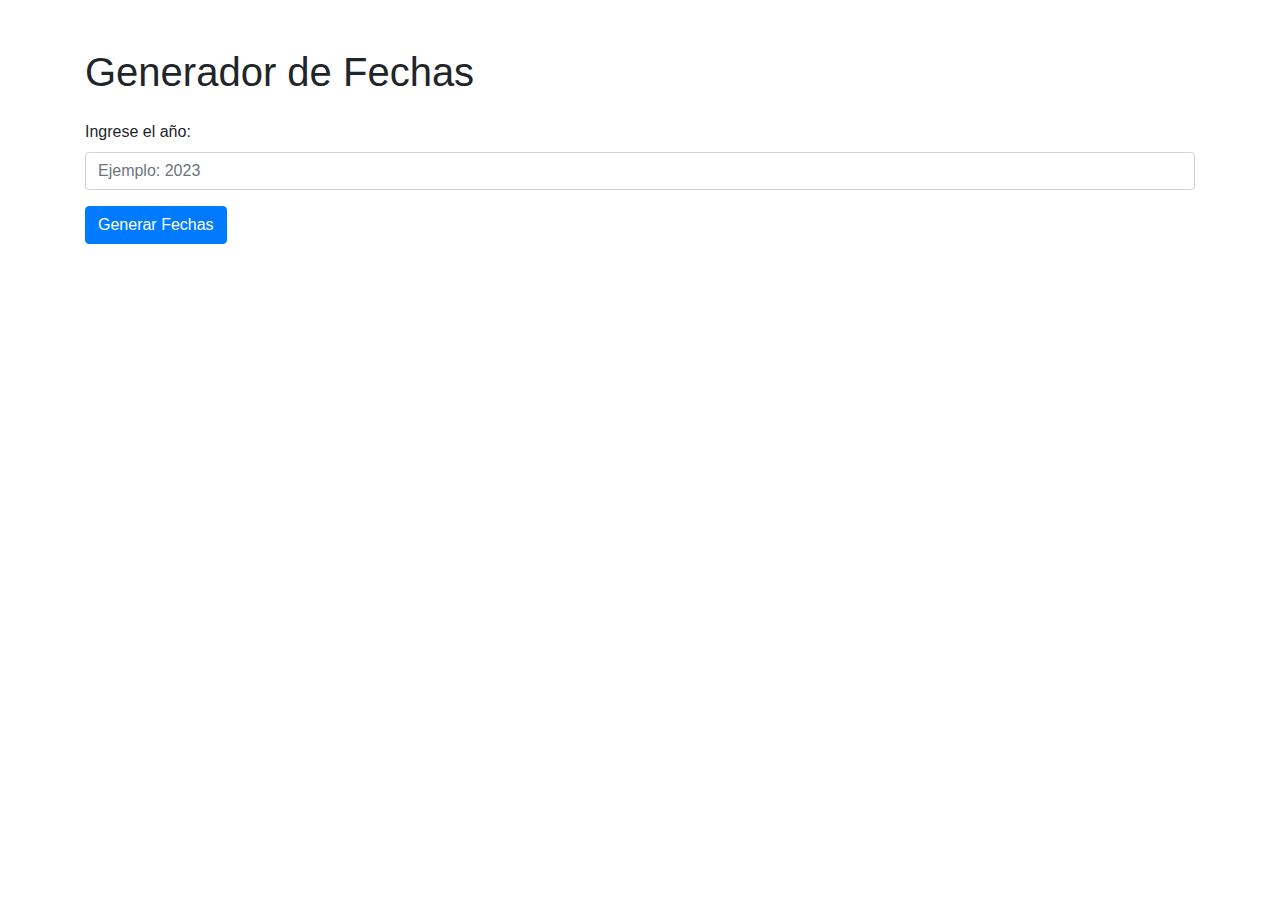
==== index.html @ 7810eaae "Nuevos cambios" ====
<!DOCTYPE html>
<html lang="es">
<head>
    <meta charset="UTF-8">
    <meta name="viewport" content="width=device-width, initial-scale=1.0">
    <link rel="stylesheet" href="https://maxcdn.bootstrapcdn.com/bootstrap/4.0.0/css/bootstrap.min.css">
    <title>Generador de Fechas</title>
</head>
<body>
    <div class="container mt-5">
        <h1 class="mb-4">Generador de Fechas</h1>
        <form>
            <div class="form-group">
                <label for="yearInput">Ingrese el año:</label>
                <input type="number" class="form-control" id="yearInput" placeholder="Ejemplo: 2023" required>
            </div>
            <button type="button" class="btn btn-primary" onclick="generarFechas()">Generar Fechas</button>
        </form>
        <div id="resultados" class="mt-4"></div>
    </div>

    <script src="script.js"></script>
</body>
</html>
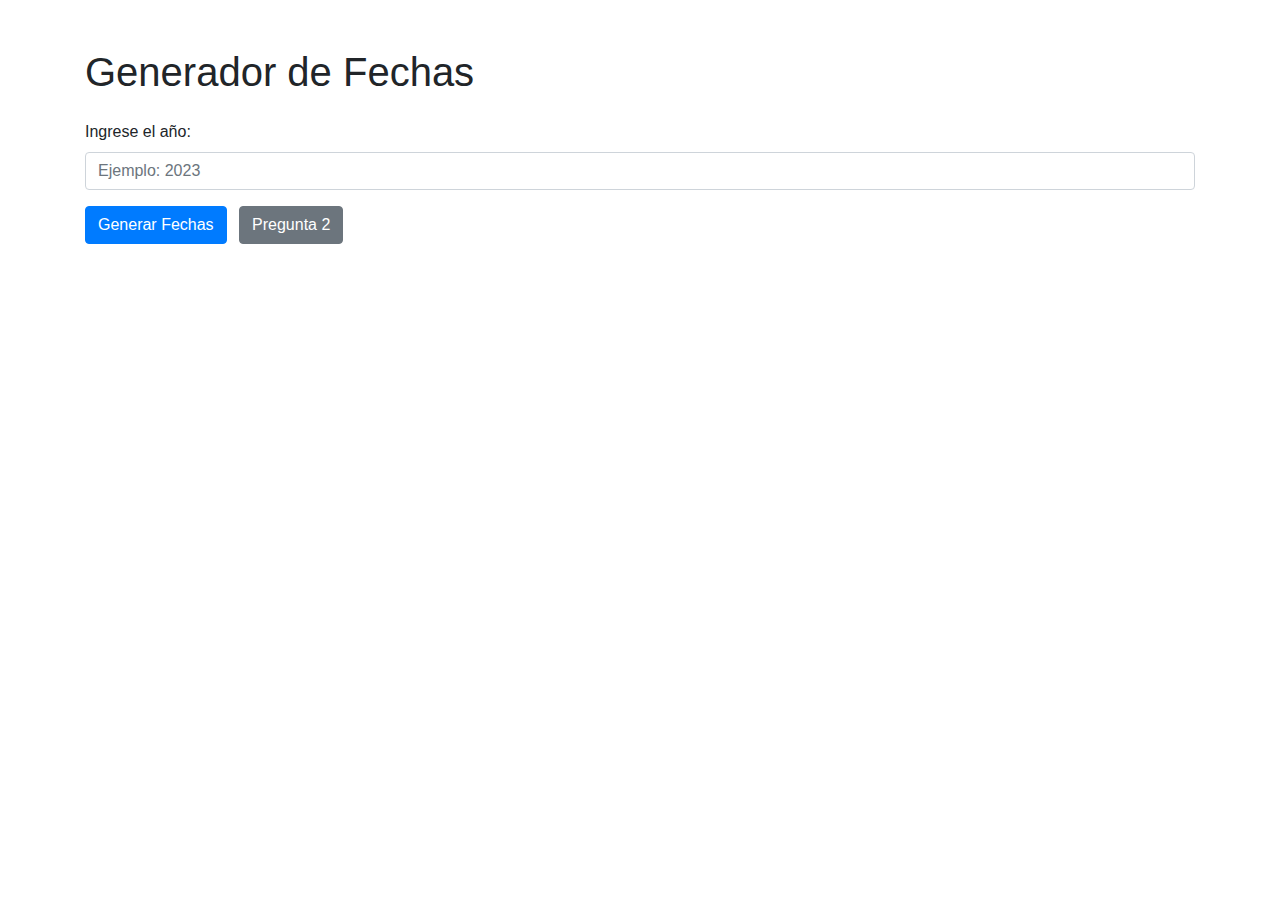
==== commit 87d132a9: "Nuevas actividades" ====
--- a/index.html
+++ b/index.html
@@ -15,6 +15,9 @@
                 <input type="number" class="form-control" id="yearInput" placeholder="Ejemplo: 2023" required>
             </div>
             <button type="button" class="btn btn-primary" onclick="generarFechas()">Generar Fechas</button>
+
+            <!-- Agrega el botón "Pregunta 2" con redirección a otra página -->
+            <button type="button" class="btn btn-secondary ml-2" onclick="redireccionarPagina()">Pregunta 2</button>
         </form>
         <div id="resultados" class="mt-4"></div>
     </div>
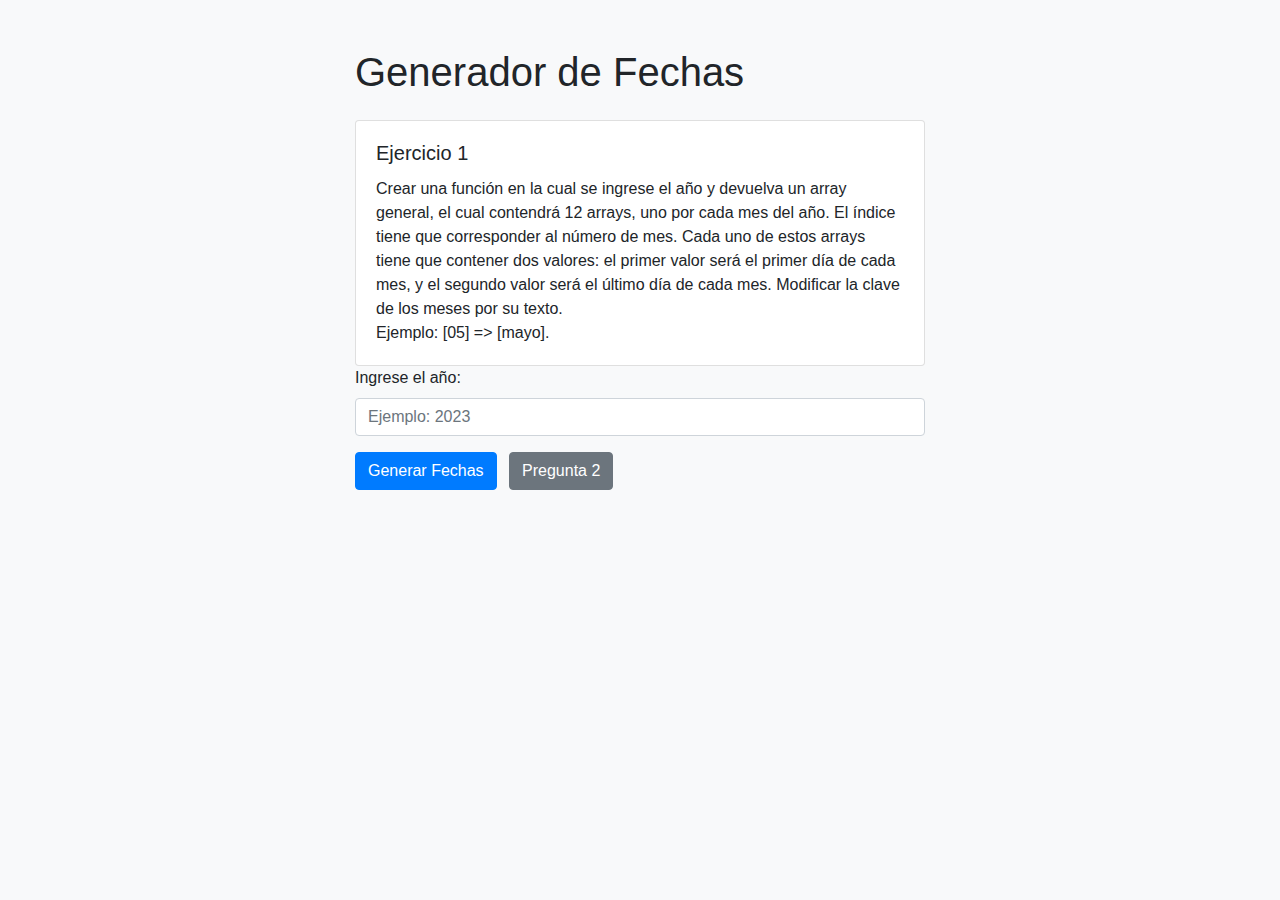
==== commit 0ebe4fef: "Nuevo cambio" ====
--- a/index.html
+++ b/index.html
@@ -1,14 +1,31 @@
 <!DOCTYPE html>
 <html lang="es">
+
 <head>
     <meta charset="UTF-8">
     <meta name="viewport" content="width=device-width, initial-scale=1.0">
     <link rel="stylesheet" href="https://maxcdn.bootstrapcdn.com/bootstrap/4.0.0/css/bootstrap.min.css">
     <title>Generador de Fechas</title>
+    <link rel="stylesheet" href="styles.css">
 </head>
+
 <body>
     <div class="container mt-5">
         <h1 class="mb-4">Generador de Fechas</h1>
+        <!-- Tarjeta con Bootstrap -->
+        <div class="card">
+            <div class="card-body">
+                <h5 class="card-title">Ejercicio 1</h5>
+                <p class="card-text">
+                    Crear una función en la cual se ingrese el año y devuelva un array general, el cual contendrá 12
+                    arrays, uno por cada mes del año. El índice tiene que corresponder al número de mes. Cada uno de
+                    estos arrays tiene que contener dos valores: el primer valor será el primer día de cada mes, y el
+                    segundo valor será el último día de cada mes. Modificar la clave de los meses por su texto.
+                    <br>Ejemplo:
+                    [05] => [mayo].
+                </p>
+            </div>
+        </div>
         <form>
             <div class="form-group">
                 <label for="yearInput">Ingrese el año:</label>
@@ -17,11 +34,12 @@
             <button type="button" class="btn btn-primary" onclick="generarFechas()">Generar Fechas</button>
 
             <!-- Agrega el botón "Pregunta 2" con redirección a otra página -->
-            <button type="button" class="btn btn-secondary ml-2" onclick="redireccionarPagina()">Pregunta 2</button>
+            <a href="pagina2.html" class="btn btn-secondary ml-2">Pregunta 2</a>
         </form>
         <div id="resultados" class="mt-4"></div>
     </div>
 
     <script src="script.js"></script>
 </body>
+
 </html>
--- a/styles.css
+++ b/styles.css
@@ -0,0 +1,15 @@
+body {
+    background-color: #f8f9fa;
+}
+
+.container {
+    max-width: 600px;
+}
+
+.card {
+    margin-top: 20px;
+}
+
+#resultados {
+    margin-top: 20px;
+}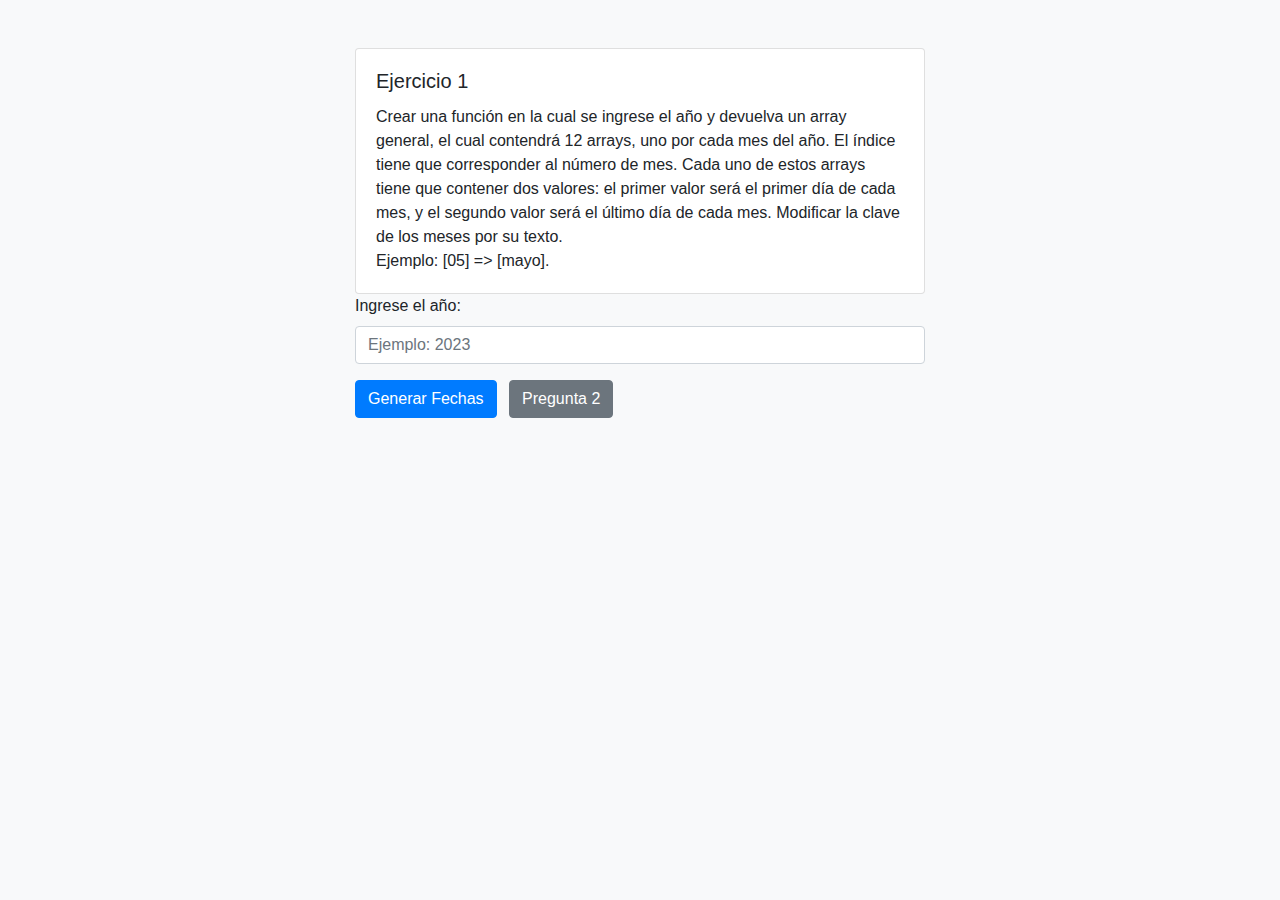
==== commit 555105e8: "Nuevos estilos cambiados" ====
--- a/index.html
+++ b/index.html
@@ -11,8 +11,6 @@
 
 <body>
     <div class="container mt-5">
-        <h1 class="mb-4">Generador de Fechas</h1>
-        <!-- Tarjeta con Bootstrap -->
         <div class="card">
             <div class="card-body">
                 <h5 class="card-title">Ejercicio 1</h5>
@@ -33,8 +31,7 @@
             </div>
             <button type="button" class="btn btn-primary" onclick="generarFechas()">Generar Fechas</button>
 
-            <!-- Agrega el botón "Pregunta 2" con redirección a otra página -->
-            <a href="pagina2.html" class="btn btn-secondary ml-2">Pregunta 2</a>
+            <a href="pregunta2.html" class="btn btn-secondary ml-2">Pregunta 2</a>
         </form>
         <div id="resultados" class="mt-4"></div>
     </div>
